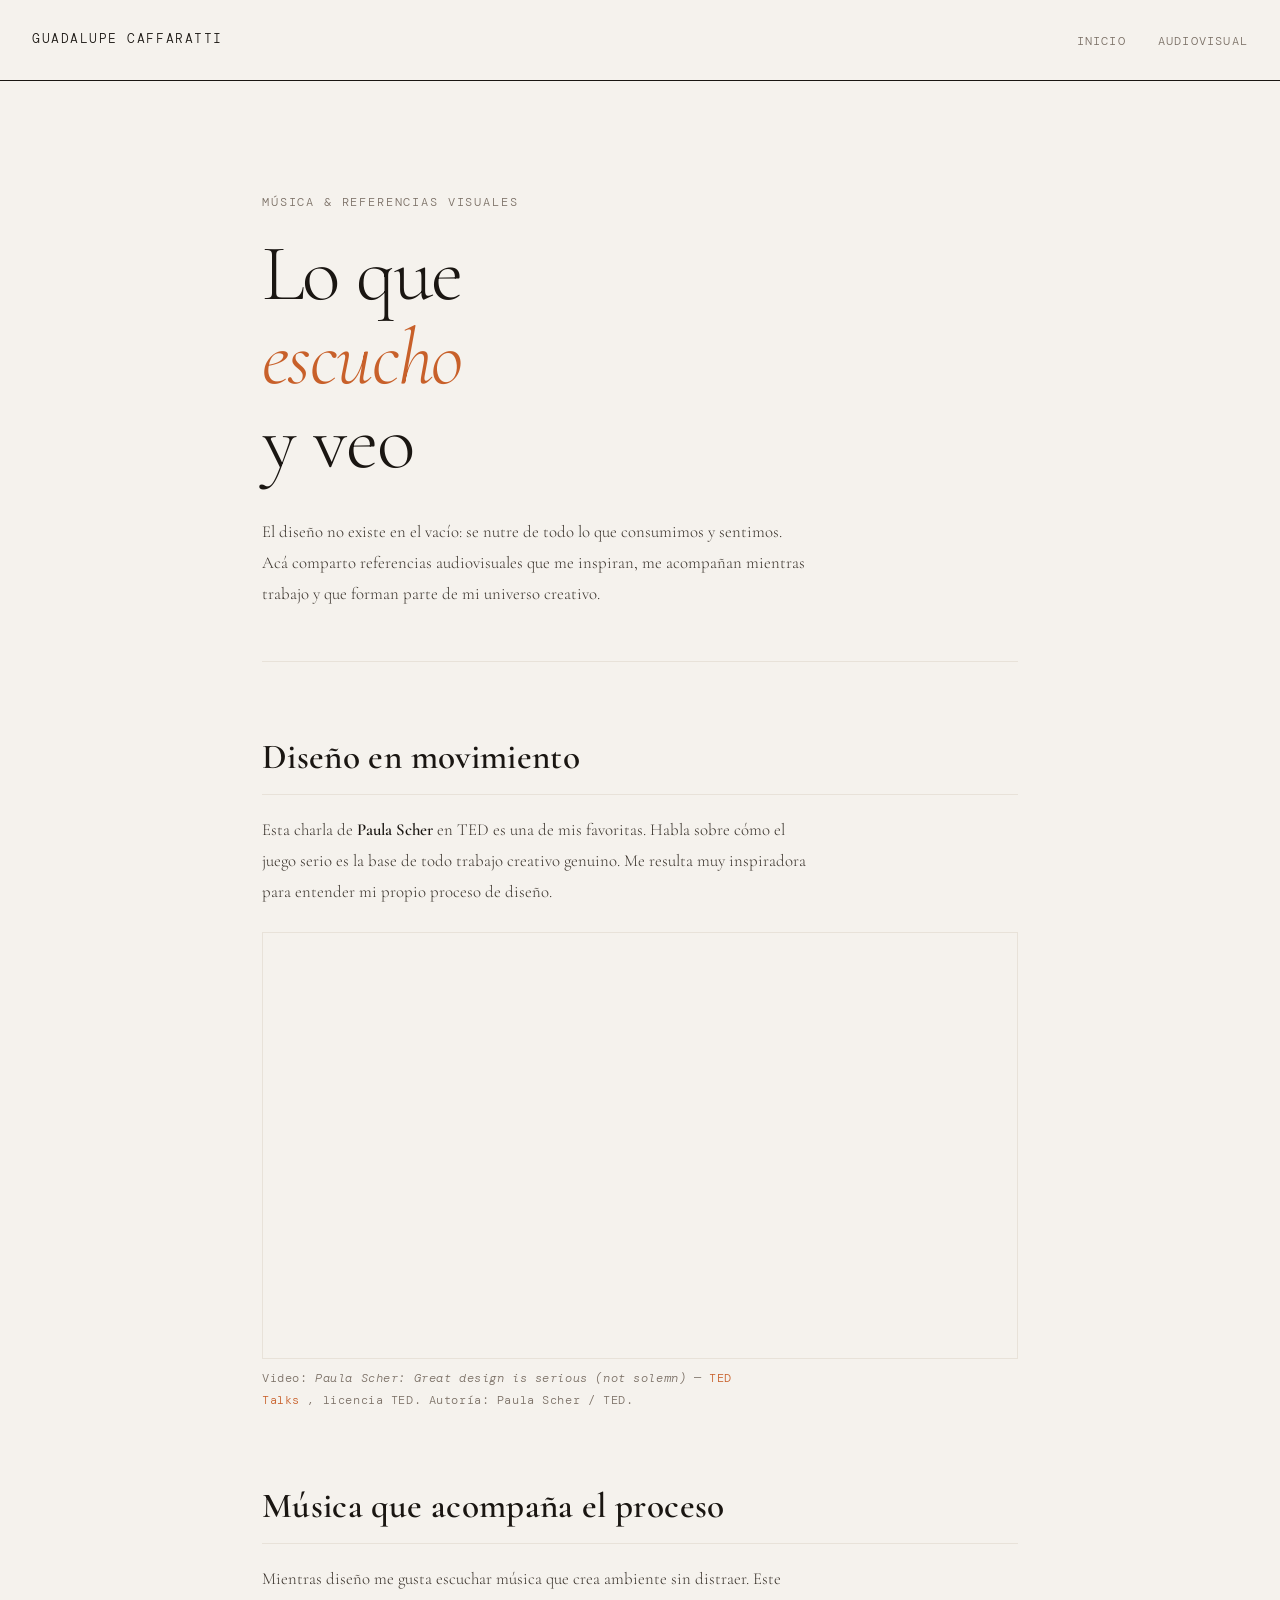
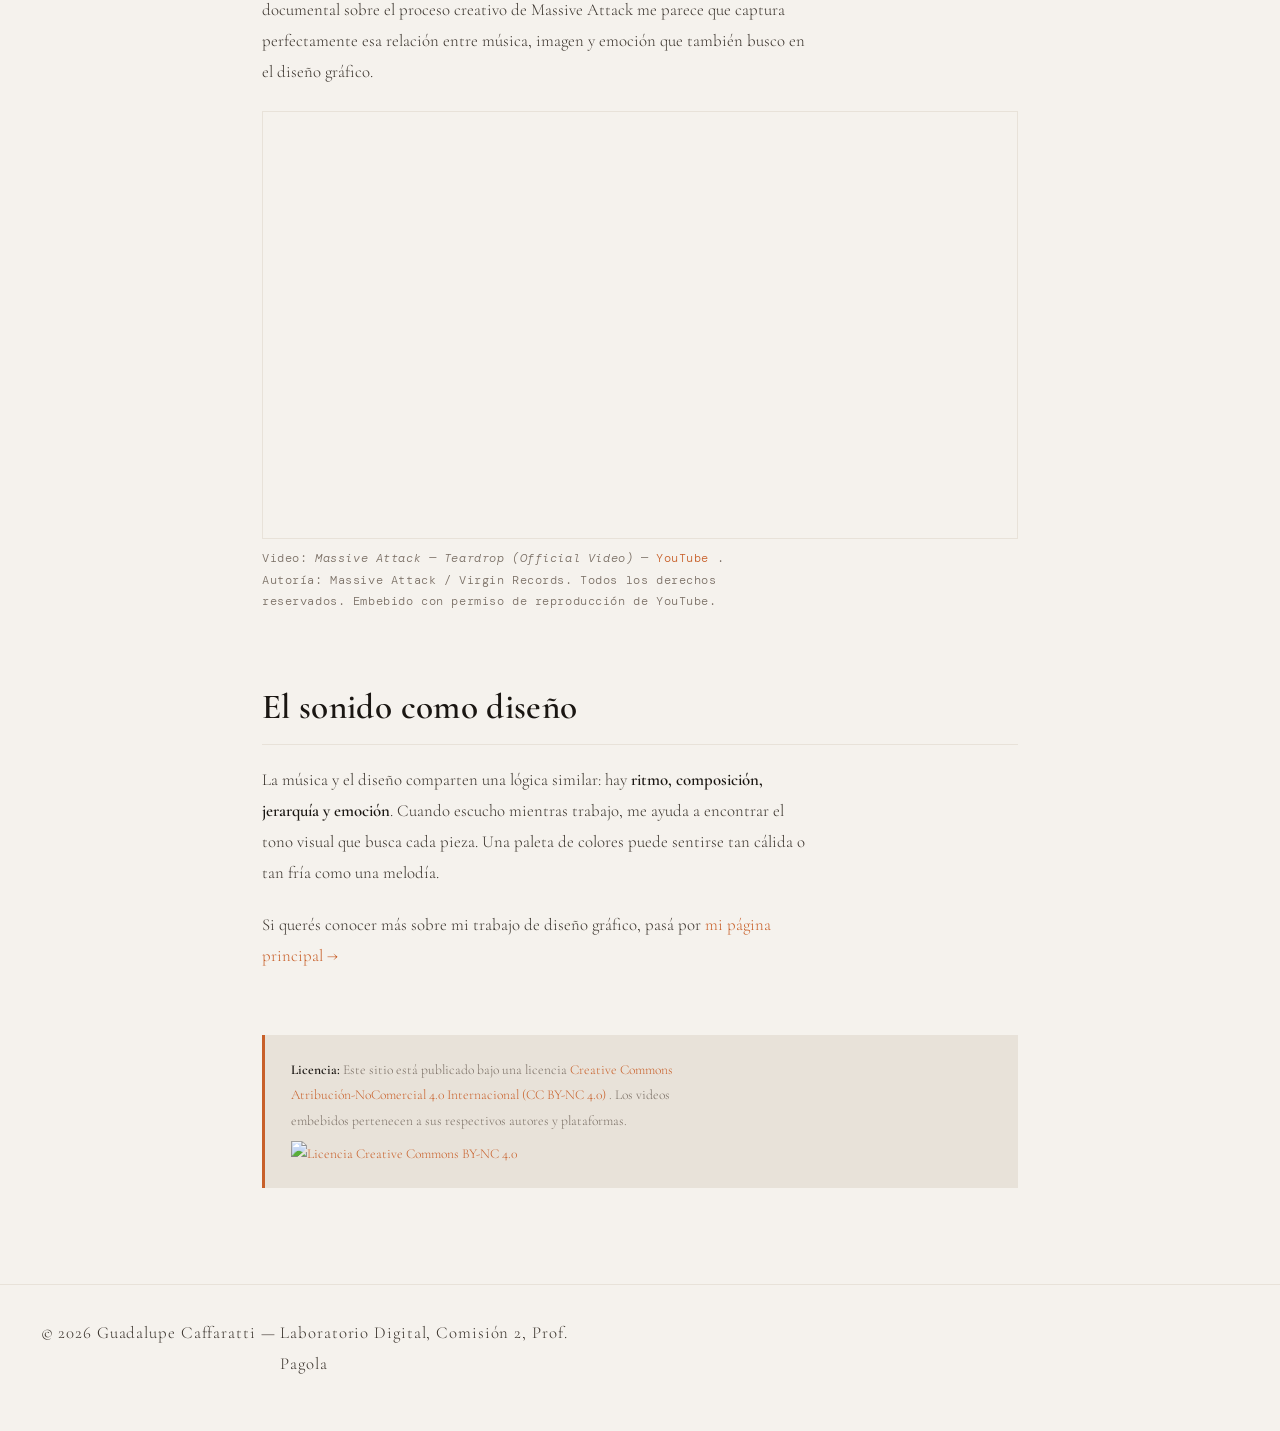
==== index2.html @ efb4448c "Add files via upload" ====
<!DOCTYPE html>
<html lang="es">
<head>
  <meta charset="UTF-8" />
  <meta name="viewport" content="width=device-width, initial-scale=1.0" />
  <title>Audiovisual — Guadalupe Caffaratti</title>
  <meta name="description" content="Referencias musicales y audiovisuales de Guadalupe Caffaratti, Diseñadora Gráfica." />

  <!-- Google Fonts: Cormorant Garamond + DM Mono -->
  <link rel="preconnect" href="https://fonts.googleapis.com" />
  <link rel="preconnect" href="https://fonts.gstatic.com" crossorigin />
  <link href="https://fonts.googleapis.com/css2?family=Cormorant+Garamond:ital,wght@0,300;0,400;0,600;1,300&family=DM+Mono:wght@300;400&display=swap" rel="stylesheet" />

  <!-- CSS externo compartido -->
  <link rel="stylesheet" href="styles.css" />

  <!--
    LICENCIA: Creative Commons Atribución-NoComercial 4.0 Internacional (CC BY-NC 4.0)
    https://creativecommons.org/licenses/by-nc/4.0/
    Podés compartir y adaptar este material siempre que des crédito a la autora
    y no lo uses con fines comerciales.
  -->
</head>
<body>

  <!-- Navegación -->
  <nav>
    <a href="index.html" class="nav-logo">Guadalupe Caffaratti</a>
    <ul class="nav-links">
      <li><a href="index.html">Inicio</a></li>
      <li><a href="index2.html">Audiovisual</a></li>
    </ul>
  </nav>

  <main>

    <!-- Hero -->
    <section class="hero">
      <span class="hero-tag">Música &amp; Referencias Visuales</span>
      <h1>Lo que<br /><em>escucho</em><br />y veo</h1>
      <p>
        El diseño no existe en el vacío: se nutre de todo lo que consumimos y sentimos.
        Acá comparto referencias audiovisuales que me inspiran, me acompañan mientras trabajo
        y que forman parte de mi universo creativo.
      </p>
    </section>

    <!-- Video 1 -->
    <section class="media-section">
      <h2>Diseño en movimiento</h2>
      <p>
        Esta charla de <strong>Paula Scher</strong> en TED es una de mis favoritas.
        Habla sobre cómo el juego serio es la base de todo trabajo creativo genuino.
        Me resulta muy inspiradora para entender mi propio proceso de diseño.
      </p>

      <div class="video-wrapper">
        <iframe
          src="https://www.youtube.com/embed/qOTMEh8kMIo"
          title="Paula Scher: Great design is serious (not solemn) — TED Talk"
          allow="accelerometer; autoplay; clipboard-write; encrypted-media; gyroscope; picture-in-picture"
          allowfullscreen>
        </iframe>
      </div>
      <p class="img-caption">
        Video: <em>Paula Scher: Great design is serious (not solemn)</em> —
        <a href="https://www.ted.com/talks/paula_scher_great_design_is_serious_not_solemn" target="_blank" rel="noopener">
          TED Talks
        </a>, licencia TED. Autoría: Paula Scher / TED.
      </p>
    </section>

    <!-- Video 2 -->
    <section class="media-section">
      <h2>Música que acompaña el proceso</h2>
      <p>
        Mientras diseño me gusta escuchar música que crea ambiente sin distraer.
        Este documental sobre el proceso creativo de Massive Attack me parece que captura
        perfectamente esa relación entre música, imagen y emoción que también busco en el diseño gráfico.
      </p>

      <div class="video-wrapper">
        <iframe
          src="https://www.youtube.com/embed/nzfGS_MCHoE"
          title="Massive Attack - Teardrop (Official Video)"
          allow="accelerometer; autoplay; clipboard-write; encrypted-media; gyroscope; picture-in-picture"
          allowfullscreen>
        </iframe>
      </div>
      <p class="img-caption">
        Video: <em>Massive Attack — Teardrop (Official Video)</em> —
        <a href="https://www.youtube.com/watch?v=nzfGS_MCHoE" target="_blank" rel="noopener">
          YouTube
        </a>. Autoría: Massive Attack / Virgin Records. Todos los derechos reservados.
        Embebido con permiso de reproducción de YouTube.
      </p>
    </section>

    <!-- Reflexión -->
    <section>
      <h2>El sonido como diseño</h2>
      <p>
        La música y el diseño comparten una lógica similar: hay <strong>ritmo, composición,
        jerarquía y emoción</strong>. Cuando escucho mientras trabajo, me ayuda a encontrar
        el tono visual que busca cada pieza. Una paleta de colores puede sentirse tan cálida
        o tan fría como una melodía.
      </p>
      <p>
        Si querés conocer más sobre mi trabajo de diseño gráfico, pasá por
        <a href="index.html">mi página principal →</a>
      </p>
    </section>

    <!-- Licencia -->
    <div class="licencia">
      <p>
        <strong>Licencia:</strong> Este sitio está publicado bajo una licencia
        <a href="https://creativecommons.org/licenses/by-nc/4.0/" target="_blank" rel="noopener">
          Creative Commons Atribución-NoComercial 4.0 Internacional (CC BY-NC 4.0)
        </a>.
        Los videos embebidos pertenecen a sus respectivos autores y plataformas.
        <br />
        <a rel="license" href="https://creativecommons.org/licenses/by-nc/4.0/">
          <img src="https://licensebuttons.net/l/by-nc/4.0/88x31.png"
               alt="Licencia Creative Commons BY-NC 4.0"
               width="88" height="31"
               style="margin-top:0.5rem;" />
        </a>
      </p>
    </div>

  </main>

  <footer>
    <p>© 2026 Guadalupe Caffaratti — Laboratorio Digital, Comisión 2, Prof. Pagola</p>
  </footer>

</body>
</html>
---- styles.css ----
/* ===========================
   GUADALUPE CAFFARATTI — CSS externo
   Laboratorio Digital 2026
   =========================== */

@import url('https://fonts.googleapis.com/css2?family=Cormorant+Garamond:ital,wght@0,300;0,400;0,600;1,300&family=DM+Mono:wght@300;400&display=swap');

/* === Variables === */
:root {
  --color-bg: #f5f2ed;
  --color-dark: #1a1612;
  --color-accent: #c8602a;
  --color-mid: #7a6f65;
  --color-light: #e8e2d9;
  --font-display: 'Cormorant Garamond', serif;
  --font-mono: 'DM Mono', monospace;
  --max-width: 820px;
  --spacing-section: 4rem;
}

/* === Reset base === */
*, *::before, *::after {
  box-sizing: border-box;
  margin: 0;
  padding: 0;
}

/* === Body === */
body {
  background-color: var(--color-bg);
  color: var(--color-dark);
  font-family: var(--font-display);
  font-size: 1.125rem;
  line-height: 1.75;
  font-weight: 300;
  min-height: 100vh;
}

/* === Navegación === */
nav {
  display: flex;
  justify-content: space-between;
  align-items: center;
  padding: 1.5rem 2rem;
  border-bottom: 1px solid var(--color-dark);
  position: sticky;
  top: 0;
  background-color: var(--color-bg);
  z-index: 10;
}

nav .nav-logo {
  font-family: var(--font-mono);
  font-size: 0.8rem;
  letter-spacing: 0.12em;
  text-transform: uppercase;
  color: var(--color-dark);
  text-decoration: none;
}

nav .nav-links {
  display: flex;
  gap: 2rem;
  list-style: none;
}

nav .nav-links a {
  font-family: var(--font-mono);
  font-size: 0.75rem;
  letter-spacing: 0.1em;
  text-transform: uppercase;
  color: var(--color-mid);
  text-decoration: none;
  transition: color 0.2s;
}

nav .nav-links a:hover {
  color: var(--color-accent);
}

/* === Contenedor principal === */
main {
  max-width: var(--max-width);
  margin: 0 auto;
  padding: 3rem 2rem 6rem;
}

/* === h1 === */
h1 {
  font-family: var(--font-display);
  font-size: clamp(2.8rem, 7vw, 5rem);
  font-weight: 300;
  line-height: 1.05;
  letter-spacing: -0.02em;
  color: var(--color-dark);
  margin-bottom: 0.4em;
}

h1 em {
  font-style: italic;
  color: var(--color-accent);
}

/* === h2 === */
h2 {
  font-family: var(--font-display);
  font-size: clamp(1.5rem, 3.5vw, 2.2rem);
  font-weight: 600;
  letter-spacing: 0.01em;
  color: var(--color-dark);
  margin-top: var(--spacing-section);
  margin-bottom: 1.2rem;
  padding-bottom: 0.4rem;
  border-bottom: 1px solid var(--color-light);
}

/* === Párrafos === */
p {
  font-family: var(--font-display);
  font-size: 1.05rem;
  line-height: 1.85;
  color: #3a332c;
  max-width: 68ch;
  margin-bottom: 1.2em;
}

/* === Énfasis tipográfico para lectura en pantalla === */
p strong {
  font-weight: 600;
  color: var(--color-dark);
}

/* === Links === */
a {
  color: var(--color-accent);
  text-decoration: none;
  border-bottom: 1px solid transparent;
  transition: border-color 0.2s;
}

a:hover {
  border-bottom-color: var(--color-accent);
}

/* === Hero intro === */
.hero {
  padding: 4rem 0 2rem;
  border-bottom: 1px solid var(--color-light);
  margin-bottom: 1rem;
}

.hero-tag {
  font-family: var(--font-mono);
  font-size: 0.72rem;
  letter-spacing: 0.16em;
  text-transform: uppercase;
  color: var(--color-mid);
  margin-bottom: 1.2rem;
  display: block;
}

/* === Sección de referentes === */
.referentes-grid {
  display: grid;
  grid-template-columns: repeat(auto-fill, minmax(220px, 1fr));
  gap: 1.5rem;
  margin-top: 1.5rem;
}

.referente-card {
  border: 1px solid var(--color-light);
  padding: 1.4rem 1.2rem;
  background: #fff;
  transition: border-color 0.25s, transform 0.25s;
}

.referente-card:hover {
  border-color: var(--color-accent);
  transform: translateY(-3px);
}

.referente-card h3 {
  font-family: var(--font-display);
  font-size: 1.1rem;
  font-weight: 600;
  margin-bottom: 0.3rem;
  color: var(--color-dark);
}

.referente-card p {
  font-size: 0.88rem;
  line-height: 1.5;
  color: var(--color-mid);
  margin-bottom: 0.6rem;
}

.referente-card a {
  font-family: var(--font-mono);
  font-size: 0.7rem;
  letter-spacing: 0.08em;
}

/* === Imagen === */
.obra-img {
  width: 100%;
  max-width: 640px;
  height: auto;
  display: block;
  margin: 2rem 0 0.6rem;
  border: 1px solid var(--color-light);
}

.img-caption {
  font-family: var(--font-mono);
  font-size: 0.72rem;
  color: var(--color-mid);
  letter-spacing: 0.05em;
  margin-bottom: 2rem;
}

/* === Redes / links externos === */
.social-links {
  display: flex;
  flex-wrap: wrap;
  gap: 1rem;
  margin-top: 1rem;
}

.social-links a {
  font-family: var(--font-mono);
  font-size: 0.75rem;
  letter-spacing: 0.1em;
  text-transform: uppercase;
  padding: 0.5rem 1rem;
  border: 1px solid var(--color-dark);
  color: var(--color-dark);
  transition: background 0.2s, color 0.2s;
}

.social-links a:hover {
  background: var(--color-dark);
  color: var(--color-bg);
  border-color: var(--color-dark);
}

/* === Licencia === */
.licencia {
  margin-top: var(--spacing-section);
  padding: 1.4rem 1.6rem;
  border-left: 3px solid var(--color-accent);
  background: var(--color-light);
}

.licencia p {
  font-size: 0.85rem;
  color: var(--color-mid);
  margin: 0;
}

/* === Footer === */
footer {
  text-align: center;
  padding: 2rem;
  font-family: var(--font-mono);
  font-size: 0.7rem;
  color: var(--color-mid);
  letter-spacing: 0.08em;
  border-top: 1px solid var(--color-light);
}

/* === Página de media (index2) === */
.media-section {
  margin-top: var(--spacing-section);
}

.video-wrapper {
  position: relative;
  padding-bottom: 56.25%;
  height: 0;
  overflow: hidden;
  border: 1px solid var(--color-light);
  margin: 1.5rem 0 0.6rem;
}

.video-wrapper iframe {
  position: absolute;
  top: 0; left: 0;
  width: 100%;
  height: 100%;
  border: 0;
}

/* === Responsive === */
@media (max-width: 600px) {
  nav {
    flex-direction: column;
    gap: 1rem;
    padding: 1rem;
  }

  main {
    padding: 2rem 1.2rem 4rem;
  }

  .referentes-grid {
    grid-template-columns: 1fr;
  }
}
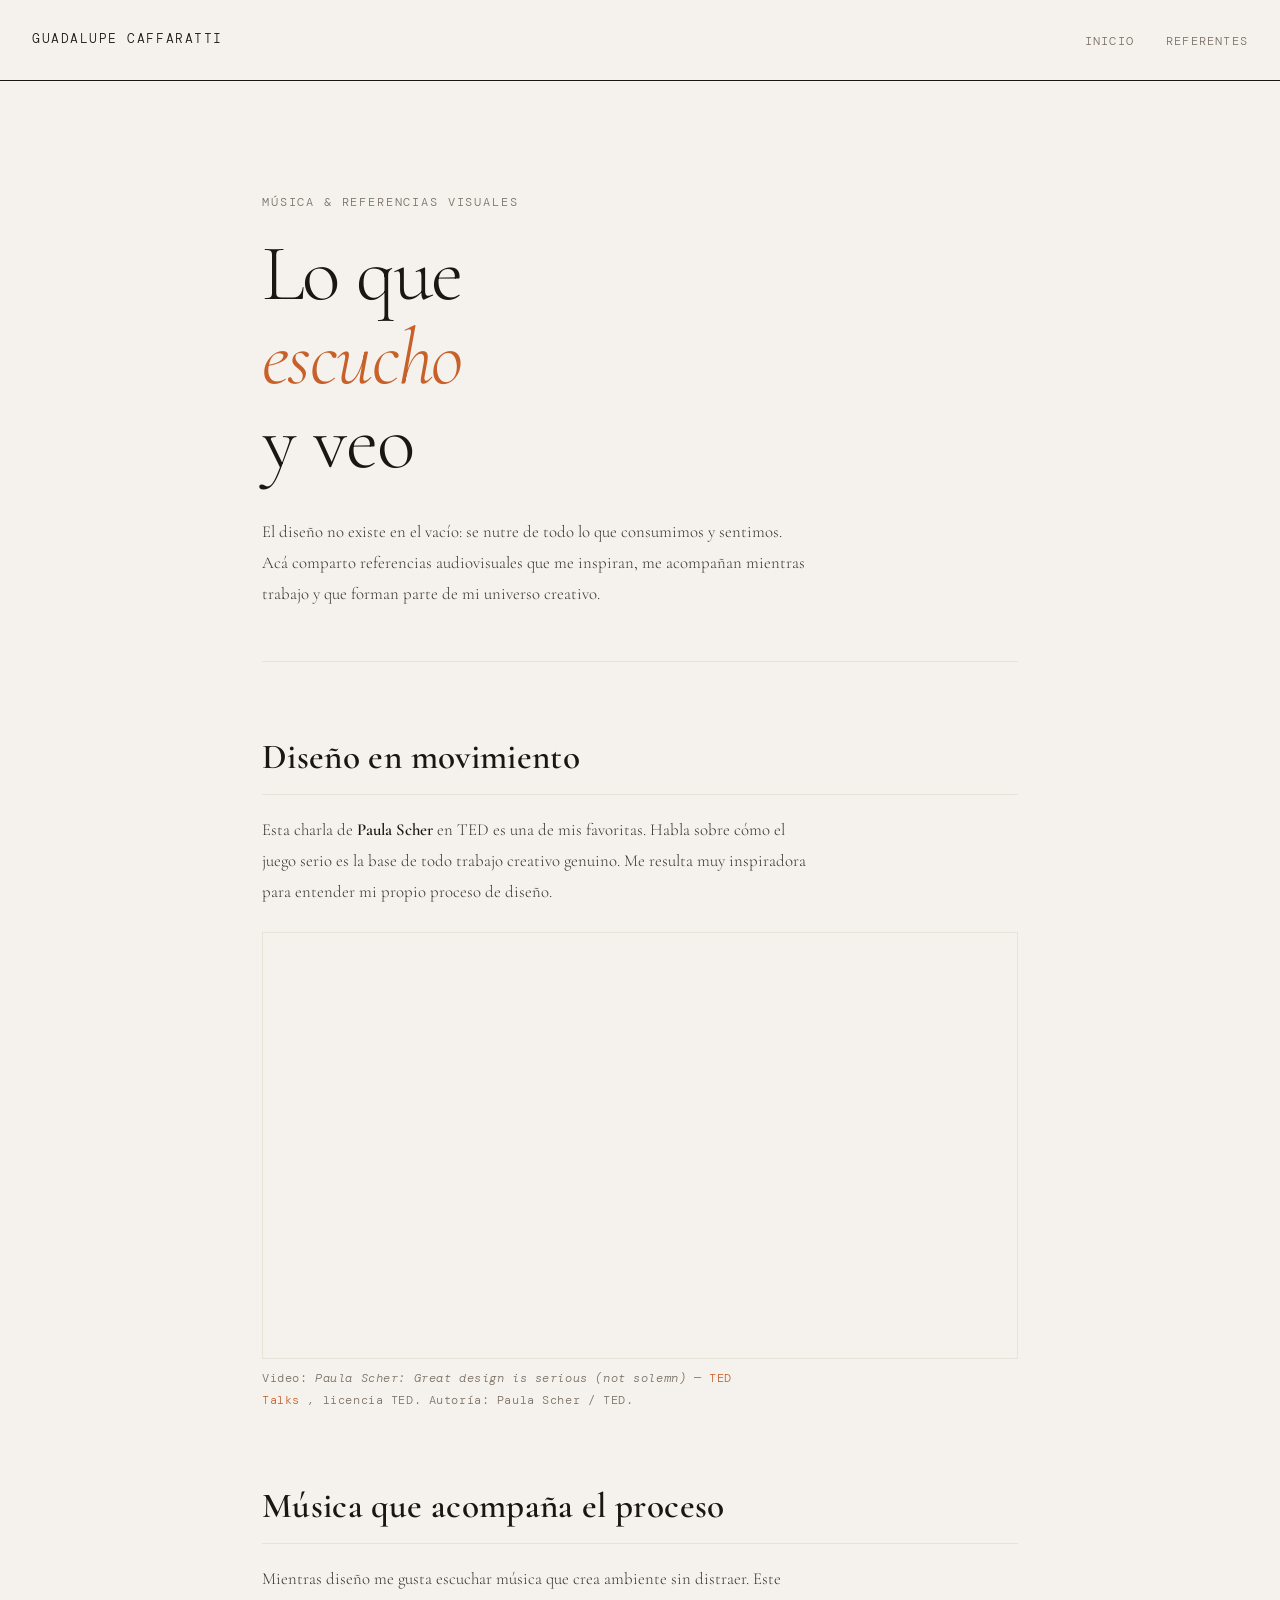
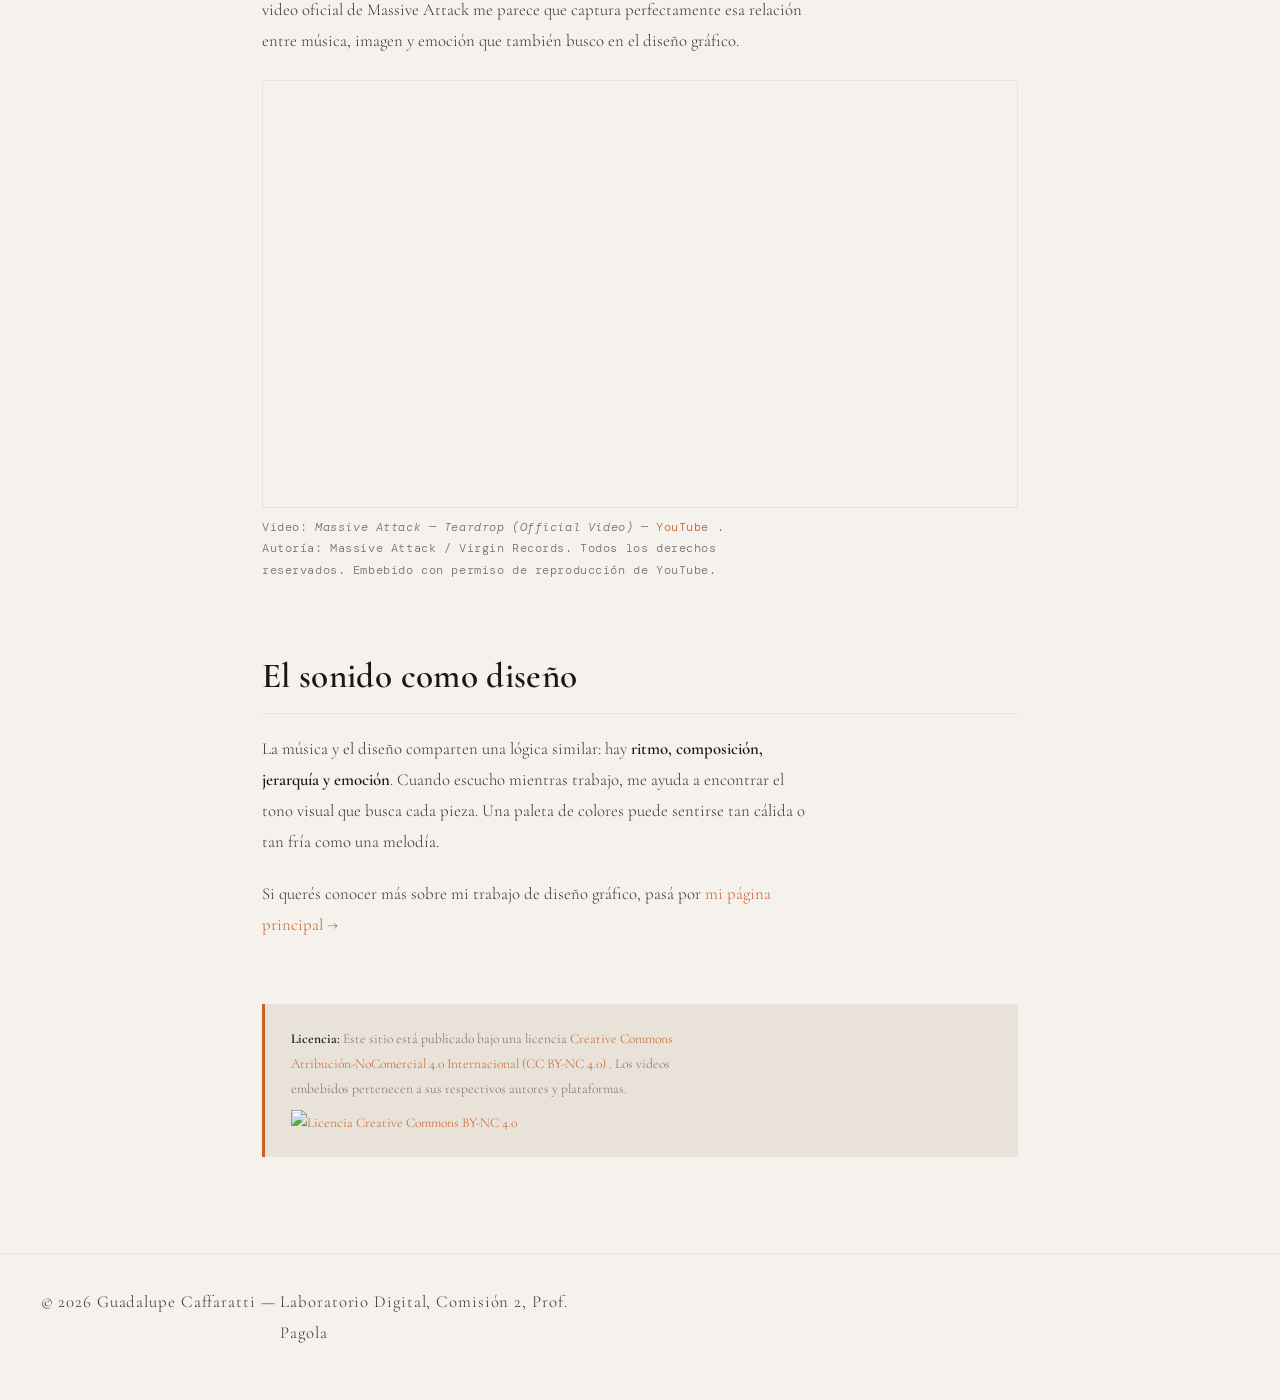
==== commit f8af4094: "Update index2.html" ====
--- a/index2.html
+++ b/index2.html
@@ -3,13 +3,13 @@
 <head>
   <meta charset="UTF-8" />
   <meta name="viewport" content="width=device-width, initial-scale=1.0" />
-  <title>Audiovisual — Guadalupe Caffaratti</title>
+  <title>Referentes — Guadalupe Caffaratti</title>
   <meta name="description" content="Referencias musicales y audiovisuales de Guadalupe Caffaratti, Diseñadora Gráfica." />
 
-  <!-- Google Fonts: Cormorant Garamond + DM Mono -->
+  <!-- Google Fonts: Montserrat + Lato -->
   <link rel="preconnect" href="https://fonts.googleapis.com" />
   <link rel="preconnect" href="https://fonts.gstatic.com" crossorigin />
-  <link href="https://fonts.googleapis.com/css2?family=Cormorant+Garamond:ital,wght@0,300;0,400;0,600;1,300&family=DM+Mono:wght@300;400&display=swap" rel="stylesheet" />
+  <link href="https://fonts.googleapis.com/css2?family=Montserrat:ital,wght@0,300;0,400;0,600;0,700;1,300&family=Lato:wght@300;400;700&display=swap" rel="stylesheet" />
 
   <!-- CSS externo compartido -->
   <link rel="stylesheet" href="styles.css" />
@@ -28,7 +28,7 @@
     <a href="index.html" class="nav-logo">Guadalupe Caffaratti</a>
     <ul class="nav-links">
       <li><a href="index.html">Inicio</a></li>
-      <li><a href="index2.html">Audiovisual</a></li>
+      <li><a href="index2.html">Referentes</a></li>
     </ul>
   </nav>
 
@@ -45,7 +45,7 @@
       </p>
     </section>
 
-    <!-- Video 1 -->
+    <!-- Video 1: TED Talk Paula Scher -->
     <section class="media-section">
       <h2>Diseño en movimiento</h2>
       <p>
@@ -56,7 +56,7 @@
 
       <div class="video-wrapper">
         <iframe
-          src="https://www.youtube.com/embed/qOTMEh8kMIo"
+          src="https://www.youtube.com/embed/atn22-bmTPU"
           title="Paula Scher: Great design is serious (not solemn) — TED Talk"
           allow="accelerometer; autoplay; clipboard-write; encrypted-media; gyroscope; picture-in-picture"
           allowfullscreen>
@@ -70,18 +70,18 @@
       </p>
     </section>
 
-    <!-- Video 2 -->
+    <!-- Video 2: Massive Attack -->
     <section class="media-section">
       <h2>Música que acompaña el proceso</h2>
       <p>
         Mientras diseño me gusta escuchar música que crea ambiente sin distraer.
-        Este documental sobre el proceso creativo de Massive Attack me parece que captura
+        Este video oficial de Massive Attack me parece que captura
         perfectamente esa relación entre música, imagen y emoción que también busco en el diseño gráfico.
       </p>
 
       <div class="video-wrapper">
         <iframe
-          src="https://www.youtube.com/embed/nzfGS_MCHoE"
+          src="https://www.youtube.com/embed/u7K72X4eo_s"
           title="Massive Attack - Teardrop (Official Video)"
           allow="accelerometer; autoplay; clipboard-write; encrypted-media; gyroscope; picture-in-picture"
           allowfullscreen>
@@ -89,7 +89,7 @@
       </div>
       <p class="img-caption">
         Video: <em>Massive Attack — Teardrop (Official Video)</em> —
-        <a href="https://www.youtube.com/watch?v=nzfGS_MCHoE" target="_blank" rel="noopener">
+        <a href="https://www.youtube.com/watch?v=u7K72X4eo_s" target="_blank" rel="noopener">
           YouTube
         </a>. Autoría: Massive Attack / Virgin Records. Todos los derechos reservados.
         Embebido con permiso de reproducción de YouTube.
